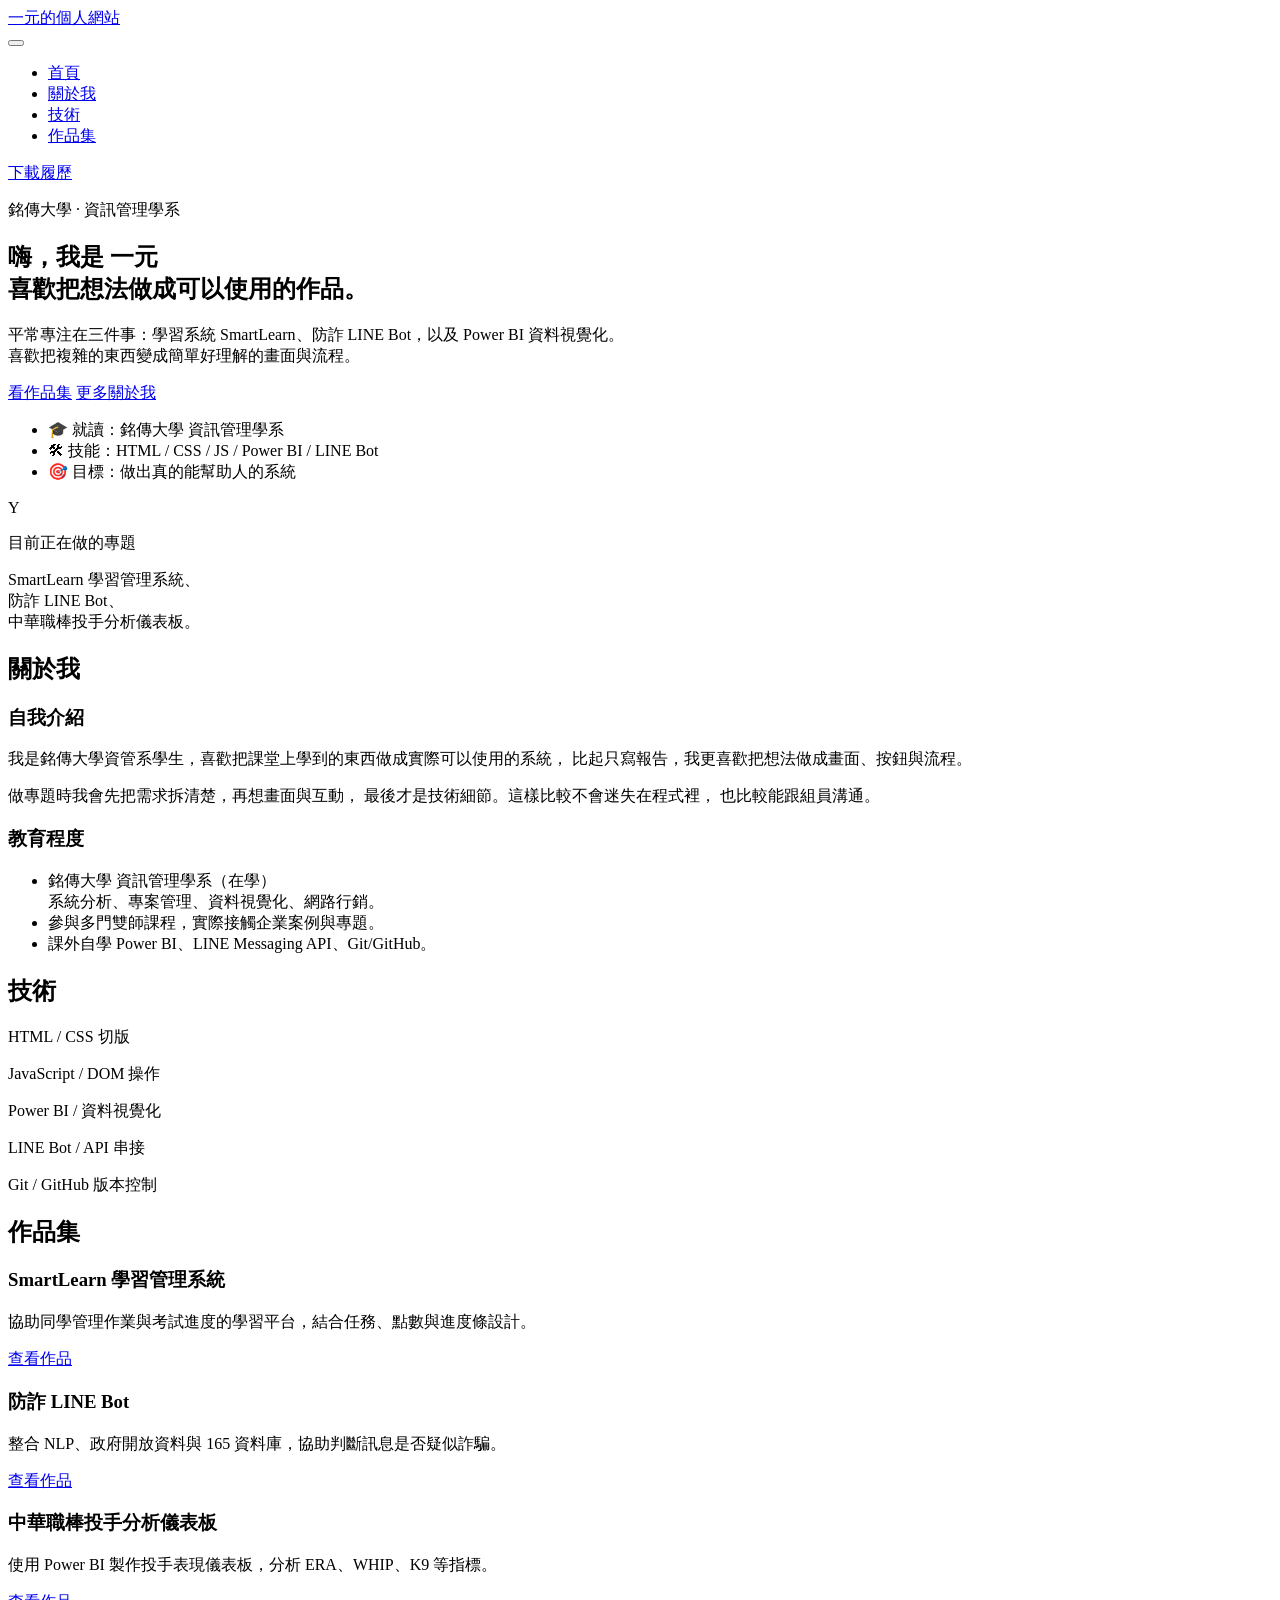
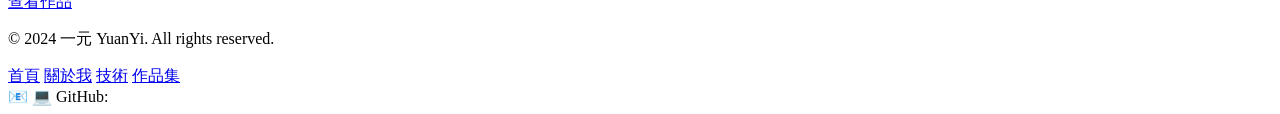
==== src/index.html @ 8326bda0 "docs(readme):新增 readme 內容標題" ====
<!DOCTYPE html>
<html lang="zh-Hant">
  <head>
    <meta charset="UTF-8" />
    <title>一元的個人網站</title>
    <meta name="viewport" content="width=device-width, initial-scale=1.0" />
    <link rel="stylesheet" href="./css/style.css" />
  </head>
  <body>
    <!-- 導覽列 -->
    <header class="site-header">
      <div class="container header__inner">
        <a href="#home" class="header__logo">一元的個人網站</a>

        <nav class="nav" id="siteNav">
          <button class="nav__toggle" id="navToggle" aria-label="切換選單">
            <span></span><span></span><span></span>
          </button>

          <ul class="nav__list">
            <li class="nav__item">
              <a href="#home" class="nav__link is-active">首頁</a>
            </li>
            <li class="nav__item">
              <a href="#about" class="nav__link">關於我</a>
            </li>
            <li class="nav__item">
              <a href="#skills" class="nav__link">技術</a>
            </li>
            <li class="nav__item">
              <a href="#projects" class="nav__link">作品集</a>
            </li>
          </ul>
        </nav>

        <!-- 下載履歷按鈕 -->
        <a href="#" class="btn btn--download">下載履歷</a>
      </div>
    </header>

    <main>
      <!-- 首頁 -->
      <section id="home" class="section section--home">
        <div class="container home">
          <div class="home__left">
            <p class="home__tag">銘傳大學 · 資訊管理學系</p>
            <h1 class="home__title">
              嗨，我是 <span>一元</span><br />
              喜歡把想法做成可以使用的作品。
            </h1>
            <p class="home__desc">
              平常專注在三件事：學習系統 SmartLearn、防詐 LINE Bot，以及 Power
              BI 資料視覺化。<br />
              喜歡把複雜的東西變成簡單好理解的畫面與流程。
            </p>

            <div class="home__actions">
              <a href="#projects" class="btn btn--primary">看作品集</a>
              <a href="#about" class="btn btn--ghost">更多關於我</a>
            </div>

            <ul class="home__meta">
              <li>🎓 就讀：銘傳大學 資訊管理學系</li>
              <li>🛠 技能：HTML / CSS / JS / Power BI / LINE Bot</li>
              <li>🎯 目標：做出真的能幫助人的系統</li>
            </ul>
          </div>

          <div class="home__right">
            <div class="home__photo">
              <!-- 之後可以換成 <img src="./assets/images/me.jpg" alt="個人照片" /> -->
              <div class="home__photo-inner">Y</div>
            </div>

            <div class="home__card">
              <p class="home__card-title">目前正在做的專題</p>
              <p class="home__card-text">
                SmartLearn 學習管理系統、<br />
                防詐 LINE Bot、<br />
                中華職棒投手分析儀表板。
              </p>
            </div>
          </div>
        </div>
      </section>

      <!-- 關於我 -->
      <section id="about" class="section section--about">
        <div class="container about">
          <h2 class="section__title">關於我</h2>

          <div class="about__grid">
            <!-- 自我介紹卡片 -->
            <article class="card about__intro">
              <h3 class="card__title">自我介紹</h3>
              <p class="card__text">
                我是銘傳大學資管系學生，喜歡把課堂上學到的東西做成實際可以使用的系統，
                比起只寫報告，我更喜歡把想法做成畫面、按鈕與流程。
              </p>
              <p class="card__text">
                做專題時我會先把需求拆清楚，再想畫面與互動，
                最後才是技術細節。這樣比較不會迷失在程式裡，
                也比較能跟組員溝通。
              </p>
            </article>

            <!-- 教育程度清單 -->
            <article class="card about__edu">
              <h3 class="card__title">教育程度</h3>
              <ul class="about__list">
                <li>
                  銘傳大學 資訊管理學系（在學）<br />
                  系統分析、專案管理、資料視覺化、網路行銷。
                </li>
                <li>參與多門雙師課程，實際接觸企業案例與專題。</li>
                <li>課外自學 Power BI、LINE Messaging API、Git/GitHub。</li>
              </ul>
            </article>
          </div>
        </div>
      </section>

      <!-- 技術 -->
      <section id="skills" class="section section--skills">
        <div class="container">
          <h2 class="section__title">技術</h2>

          <div class="skills">
            <div class="skills__item">
              <p class="skills__name">HTML / CSS 切版</p>
              <div class="skills__bar">
                <span style="width: 90%"></span>
              </div>
            </div>

            <div class="skills__item">
              <p class="skills__name">JavaScript / DOM 操作</p>
              <div class="skills__bar">
                <span style="width: 70%"></span>
              </div>
            </div>

            <div class="skills__item">
              <p class="skills__name">Power BI / 資料視覺化</p>
              <div class="skills__bar">
                <span style="width: 80%"></span>
              </div>
            </div>

            <div class="skills__item">
              <p class="skills__name">LINE Bot / API 串接</p>
              <div class="skills__bar">
                <span style="width: 65%"></span>
              </div>
            </div>

            <div class="skills__item">
              <p class="skills__name">Git / GitHub 版本控制</p>
              <div class="skills__bar">
                <span style="width: 75%"></span>
              </div>
            </div>
          </div>
        </div>
      </section>

      <!-- 作品集 -->
      <section id="projects" class="section section--projects">
        <div class="container">
          <h2 class="section__title">作品集</h2>

          <div class="projects">
            <article class="project-card">
              <h3 class="project-card__title">SmartLearn 學習管理系統</h3>
              <p class="project-card__text">
                協助同學管理作業與考試進度的學習平台，結合任務、點數與進度條設計。
              </p>
              <a href="#" class="project-card__link">查看作品</a>
            </article>

            <article class="project-card">
              <h3 class="project-card__title">防詐 LINE Bot</h3>
              <p class="project-card__text">
                整合 NLP、政府開放資料與 165 資料庫，協助判斷訊息是否疑似詐騙。
              </p>
              <a href="#" class="project-card__link">查看作品</a>
            </article>

            <article class="project-card">
              <h3 class="project-card__title">中華職棒投手分析儀表板</h3>
              <p class="project-card__text">
                使用 Power BI 製作投手表現儀表板，分析 ERA、WHIP、K9 等指標。
              </p>
              <a href="#" class="project-card__link">查看作品</a>
            </article>
          </div>
        </div>
      </section>
    </main>

    <!-- 頁尾 -->
    <footer class="site-footer">
      <div class="container footer__inner">
        <p class="footer__text">© 2024 一元 YuanYi. All rights reserved.</p>

        <nav class="footer__nav">
          <a href="#home" class="footer__link">首頁</a>
          <a href="#about" class="footer__link">關於我</a>
          <a href="#skills" class="footer__link">技術</a>
          <a href="#projects" class="footer__link">作品集</a>
        </nav>

        <div class="footer__contacts">
          <span class="footer__icon">📧 </span>
          <span class="footer__icon">💻 GitHub:</span>
        </div>
      </div>
    </footer>

    <script src="./main.js"></script>
  </body>
</html>
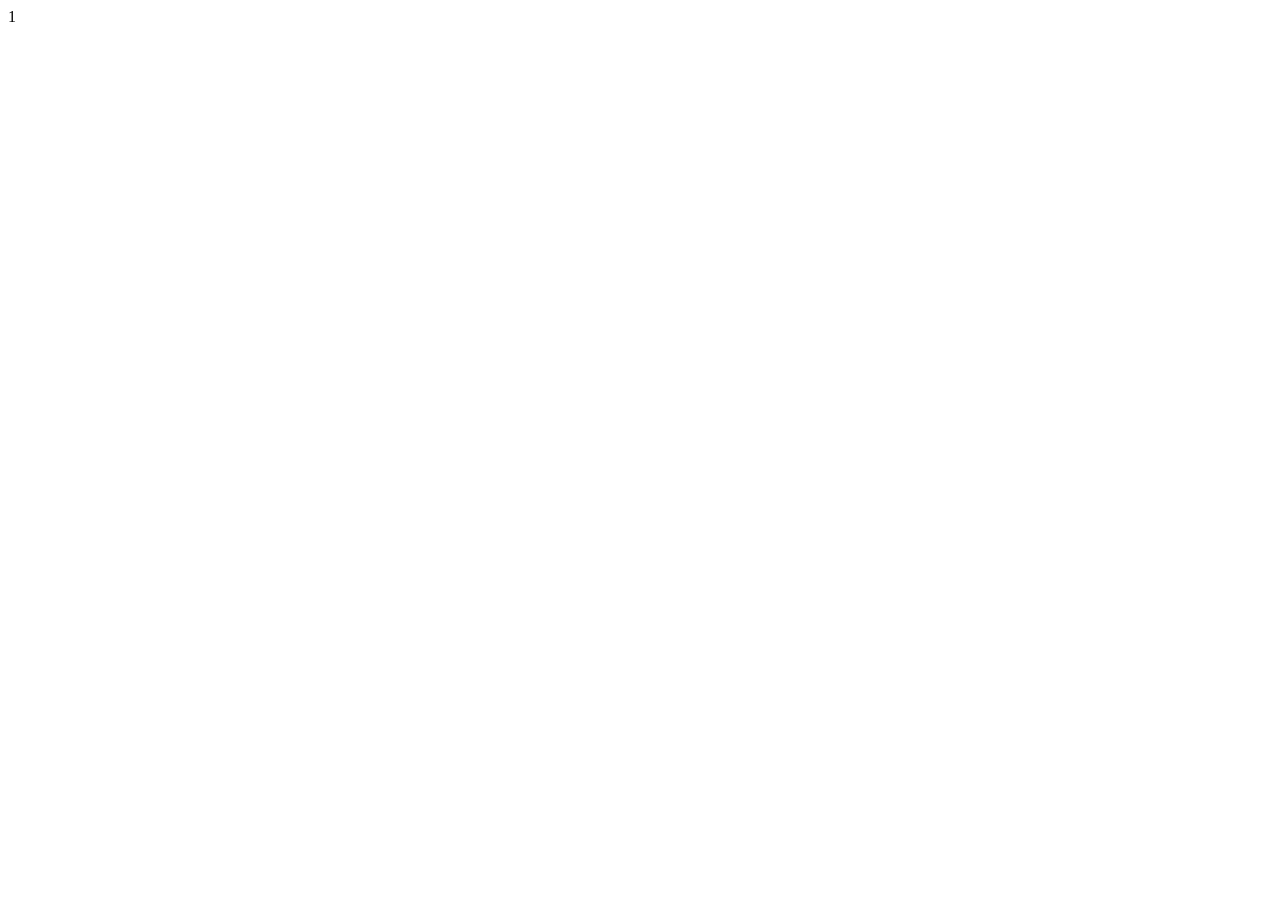
==== commit 07cdd768: "feat(html): 設定網頁標題顯示" ====
--- a/src/index.html
+++ b/src/index.html
@@ -1,222 +1,12 @@
 <!DOCTYPE html>
-<html lang="zh-Hant">
+<html lang="en">
   <head>
     <meta charset="UTF-8" />
-    <title>一元的個人網站</title>
     <meta name="viewport" content="width=device-width, initial-scale=1.0" />
-    <link rel="stylesheet" href="./css/style.css" />
+    <title>蕭源毅的個人履歷網站</title>
   </head>
+  1
   <body>
-    <!-- 導覽列 -->
-    <header class="site-header">
-      <div class="container header__inner">
-        <a href="#home" class="header__logo">一元的個人網站</a>
-
-        <nav class="nav" id="siteNav">
-          <button class="nav__toggle" id="navToggle" aria-label="切換選單">
-            <span></span><span></span><span></span>
-          </button>
-
-          <ul class="nav__list">
-            <li class="nav__item">
-              <a href="#home" class="nav__link is-active">首頁</a>
-            </li>
-            <li class="nav__item">
-              <a href="#about" class="nav__link">關於我</a>
-            </li>
-            <li class="nav__item">
-              <a href="#skills" class="nav__link">技術</a>
-            </li>
-            <li class="nav__item">
-              <a href="#projects" class="nav__link">作品集</a>
-            </li>
-          </ul>
-        </nav>
-
-        <!-- 下載履歷按鈕 -->
-        <a href="#" class="btn btn--download">下載履歷</a>
-      </div>
-    </header>
-
-    <main>
-      <!-- 首頁 -->
-      <section id="home" class="section section--home">
-        <div class="container home">
-          <div class="home__left">
-            <p class="home__tag">銘傳大學 · 資訊管理學系</p>
-            <h1 class="home__title">
-              嗨，我是 <span>一元</span><br />
-              喜歡把想法做成可以使用的作品。
-            </h1>
-            <p class="home__desc">
-              平常專注在三件事：學習系統 SmartLearn、防詐 LINE Bot，以及 Power
-              BI 資料視覺化。<br />
-              喜歡把複雜的東西變成簡單好理解的畫面與流程。
-            </p>
-
-            <div class="home__actions">
-              <a href="#projects" class="btn btn--primary">看作品集</a>
-              <a href="#about" class="btn btn--ghost">更多關於我</a>
-            </div>
-
-            <ul class="home__meta">
-              <li>🎓 就讀：銘傳大學 資訊管理學系</li>
-              <li>🛠 技能：HTML / CSS / JS / Power BI / LINE Bot</li>
-              <li>🎯 目標：做出真的能幫助人的系統</li>
-            </ul>
-          </div>
-
-          <div class="home__right">
-            <div class="home__photo">
-              <!-- 之後可以換成 <img src="./assets/images/me.jpg" alt="個人照片" /> -->
-              <div class="home__photo-inner">Y</div>
-            </div>
-
-            <div class="home__card">
-              <p class="home__card-title">目前正在做的專題</p>
-              <p class="home__card-text">
-                SmartLearn 學習管理系統、<br />
-                防詐 LINE Bot、<br />
-                中華職棒投手分析儀表板。
-              </p>
-            </div>
-          </div>
-        </div>
-      </section>
-
-      <!-- 關於我 -->
-      <section id="about" class="section section--about">
-        <div class="container about">
-          <h2 class="section__title">關於我</h2>
-
-          <div class="about__grid">
-            <!-- 自我介紹卡片 -->
-            <article class="card about__intro">
-              <h3 class="card__title">自我介紹</h3>
-              <p class="card__text">
-                我是銘傳大學資管系學生，喜歡把課堂上學到的東西做成實際可以使用的系統，
-                比起只寫報告，我更喜歡把想法做成畫面、按鈕與流程。
-              </p>
-              <p class="card__text">
-                做專題時我會先把需求拆清楚，再想畫面與互動，
-                最後才是技術細節。這樣比較不會迷失在程式裡，
-                也比較能跟組員溝通。
-              </p>
-            </article>
-
-            <!-- 教育程度清單 -->
-            <article class="card about__edu">
-              <h3 class="card__title">教育程度</h3>
-              <ul class="about__list">
-                <li>
-                  銘傳大學 資訊管理學系（在學）<br />
-                  系統分析、專案管理、資料視覺化、網路行銷。
-                </li>
-                <li>參與多門雙師課程，實際接觸企業案例與專題。</li>
-                <li>課外自學 Power BI、LINE Messaging API、Git/GitHub。</li>
-              </ul>
-            </article>
-          </div>
-        </div>
-      </section>
-
-      <!-- 技術 -->
-      <section id="skills" class="section section--skills">
-        <div class="container">
-          <h2 class="section__title">技術</h2>
-
-          <div class="skills">
-            <div class="skills__item">
-              <p class="skills__name">HTML / CSS 切版</p>
-              <div class="skills__bar">
-                <span style="width: 90%"></span>
-              </div>
-            </div>
-
-            <div class="skills__item">
-              <p class="skills__name">JavaScript / DOM 操作</p>
-              <div class="skills__bar">
-                <span style="width: 70%"></span>
-              </div>
-            </div>
-
-            <div class="skills__item">
-              <p class="skills__name">Power BI / 資料視覺化</p>
-              <div class="skills__bar">
-                <span style="width: 80%"></span>
-              </div>
-            </div>
-
-            <div class="skills__item">
-              <p class="skills__name">LINE Bot / API 串接</p>
-              <div class="skills__bar">
-                <span style="width: 65%"></span>
-              </div>
-            </div>
-
-            <div class="skills__item">
-              <p class="skills__name">Git / GitHub 版本控制</p>
-              <div class="skills__bar">
-                <span style="width: 75%"></span>
-              </div>
-            </div>
-          </div>
-        </div>
-      </section>
-
-      <!-- 作品集 -->
-      <section id="projects" class="section section--projects">
-        <div class="container">
-          <h2 class="section__title">作品集</h2>
-
-          <div class="projects">
-            <article class="project-card">
-              <h3 class="project-card__title">SmartLearn 學習管理系統</h3>
-              <p class="project-card__text">
-                協助同學管理作業與考試進度的學習平台，結合任務、點數與進度條設計。
-              </p>
-              <a href="#" class="project-card__link">查看作品</a>
-            </article>
-
-            <article class="project-card">
-              <h3 class="project-card__title">防詐 LINE Bot</h3>
-              <p class="project-card__text">
-                整合 NLP、政府開放資料與 165 資料庫，協助判斷訊息是否疑似詐騙。
-              </p>
-              <a href="#" class="project-card__link">查看作品</a>
-            </article>
-
-            <article class="project-card">
-              <h3 class="project-card__title">中華職棒投手分析儀表板</h3>
-              <p class="project-card__text">
-                使用 Power BI 製作投手表現儀表板，分析 ERA、WHIP、K9 等指標。
-              </p>
-              <a href="#" class="project-card__link">查看作品</a>
-            </article>
-          </div>
-        </div>
-      </section>
-    </main>
-
-    <!-- 頁尾 -->
-    <footer class="site-footer">
-      <div class="container footer__inner">
-        <p class="footer__text">© 2024 一元 YuanYi. All rights reserved.</p>
-
-        <nav class="footer__nav">
-          <a href="#home" class="footer__link">首頁</a>
-          <a href="#about" class="footer__link">關於我</a>
-          <a href="#skills" class="footer__link">技術</a>
-          <a href="#projects" class="footer__link">作品集</a>
-        </nav>
-
-        <div class="footer__contacts">
-          <span class="footer__icon">📧 </span>
-          <span class="footer__icon">💻 GitHub:</span>
-        </div>
-      </div>
-    </footer>
-
     <script src="./main.js"></script>
   </body>
 </html>
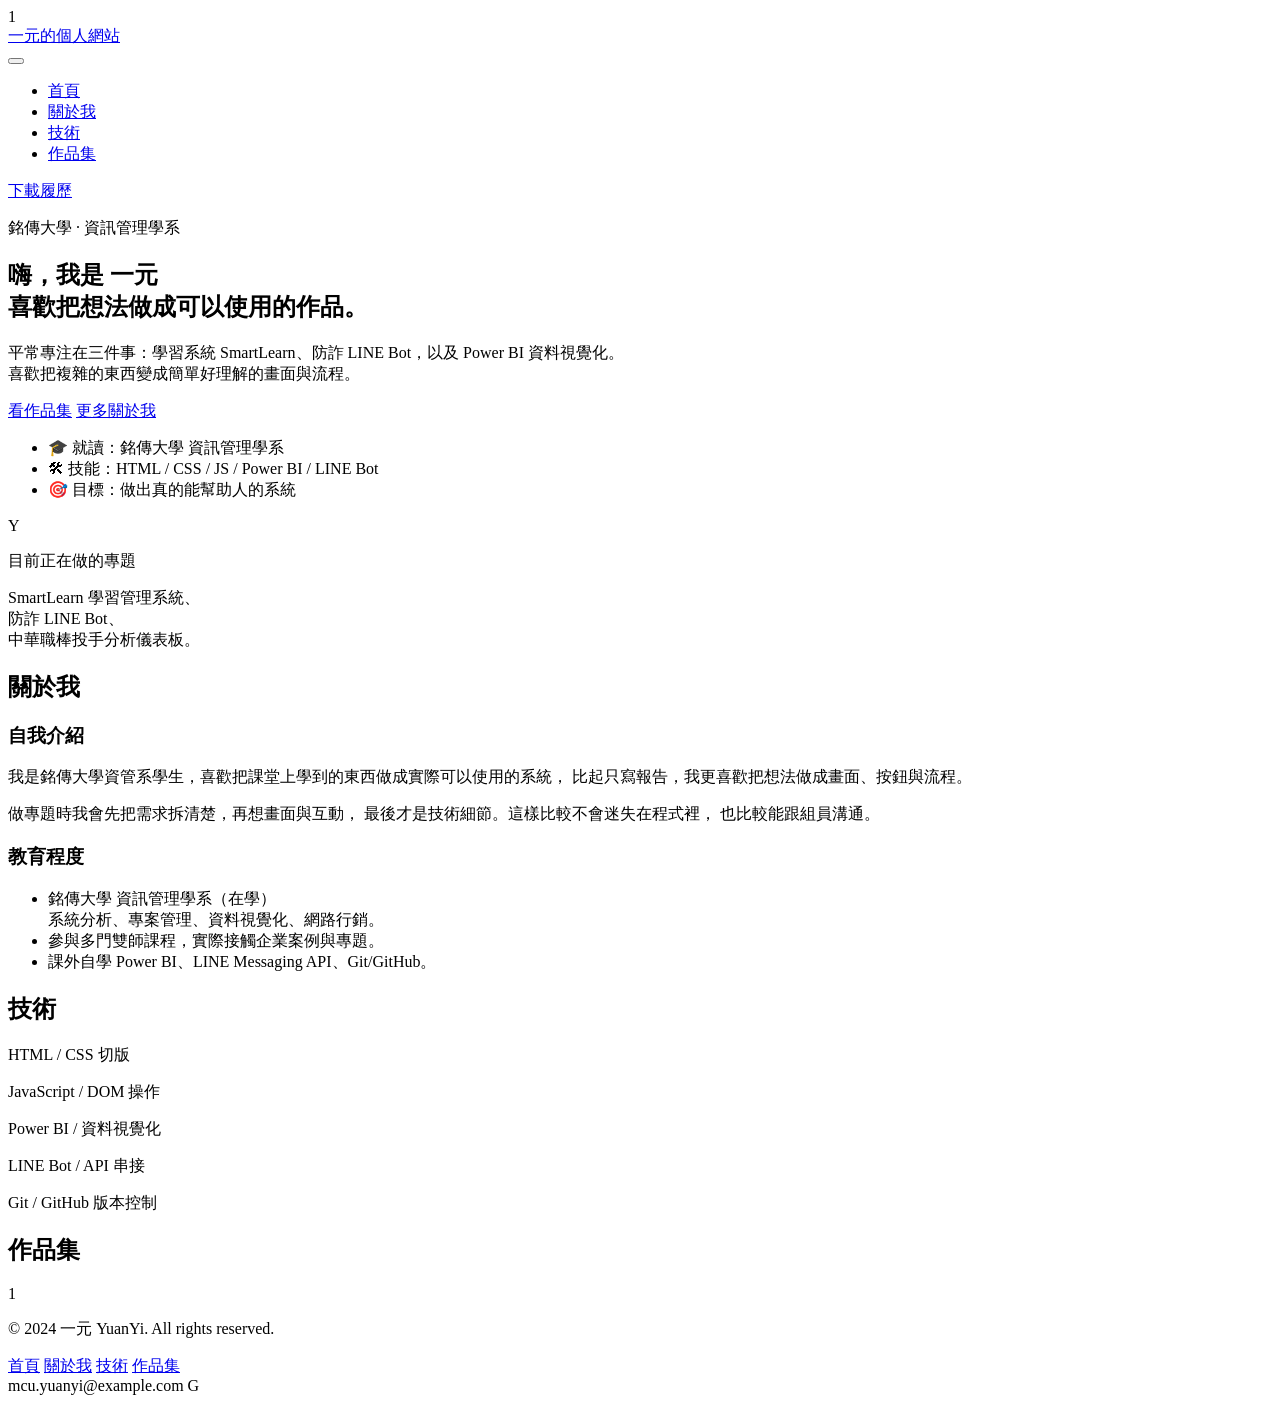
==== commit 38358aed: "feat(html): 結構定義" ====
--- a/src/index.html
+++ b/src/index.html
@@ -7,6 +7,182 @@
   </head>
   1
   <body>
+    <header class="site-header">
+      <div class="container header__inner">
+        <a href="#home" class="header__logo">一元的個人網站</a>
+
+        <nav class="nav" id="siteNav">
+          <button class="nav__toggle" id="navToggle" aria-label="切換選單">
+            <span></span><span></span><span></span>
+          </button>
+
+          <ul class="nav__list">
+            <li class="nav__item">
+              <a href="#home" class="nav__link is-active">首頁</a>
+            </li>
+            <li class="nav__item">
+              <a href="#about" class="nav__link">關於我</a>
+            </li>
+            <li class="nav__item">
+              <a href="#skills" class="nav__link">技術</a>
+            </li>
+            <li class="nav__item">
+              <a href="#projects" class="nav__link">作品集</a>
+            </li>
+          </ul>
+        </nav>
+
+        <a href="#" class="btn btn--download">下載履歷</a>
+      </div>
+    </header>
+
+    <main>
+      <section id="home" class="section section--home">
+        <div class="container home">
+          <div class="home__left">
+            <p class="home__tag">銘傳大學 · 資訊管理學系</p>
+            <h1 class="home__title">
+              嗨，我是 <span>一元</span><br />
+              喜歡把想法做成可以使用的作品。
+            </h1>
+            <p class="home__desc">
+              平常專注在三件事：學習系統 SmartLearn、防詐 LINE Bot，以及 Power
+              BI 資料視覺化。<br />
+              喜歡把複雜的東西變成簡單好理解的畫面與流程。
+            </p>
+
+            <div class="home__actions">
+              <a href="#projects" class="btn btn--primary">看作品集</a>
+              <a href="#about" class="btn btn--ghost">更多關於我</a>
+            </div>
+
+            <ul class="home__meta">
+              <li>🎓 就讀：銘傳大學 資訊管理學系</li>
+              <li>🛠 技能：HTML / CSS / JS / Power BI / LINE Bot</li>
+              <li>🎯 目標：做出真的能幫助人的系統</li>
+            </ul>
+          </div>
+
+          <div class="home__right">
+            <div class="home__photo">
+              <div class="home__photo-inner">Y</div>
+            </div>
+
+            <div class="home__card">
+              <p class="home__card-title">目前正在做的專題</p>
+              <p class="home__card-text">
+                SmartLearn 學習管理系統、<br />
+                防詐 LINE Bot、<br />
+                中華職棒投手分析儀表板。
+              </p>
+            </div>
+          </div>
+        </div>
+      </section>
+
+      <section id="about" class="section section--about">
+        <div class="container about">
+          <h2 class="section__title">關於我</h2>
+
+          <div class="about__grid">
+            <article class="card about__intro">
+              <h3 class="card__title">自我介紹</h3>
+              <p class="card__text">
+                我是銘傳大學資管系學生，喜歡把課堂上學到的東西做成實際可以使用的系統，
+                比起只寫報告，我更喜歡把想法做成畫面、按鈕與流程。
+              </p>
+              <p class="card__text">
+                做專題時我會先把需求拆清楚，再想畫面與互動，
+                最後才是技術細節。這樣比較不會迷失在程式裡，
+                也比較能跟組員溝通。
+              </p>
+            </article>
+
+            <article class="card about__edu">
+              <h3 class="card__title">教育程度</h3>
+              <ul class="about__list">
+                <li>
+                  銘傳大學 資訊管理學系（在學）<br />
+                  系統分析、專案管理、資料視覺化、網路行銷。
+                </li>
+                <li>參與多門雙師課程，實際接觸企業案例與專題。</li>
+                <li>課外自學 Power BI、LINE Messaging API、Git/GitHub。</li>
+              </ul>
+            </article>
+          </div>
+        </div>
+      </section>
+
+      <section id="skills" class="section section--skills">
+        <div class="container">
+          <h2 class="section__title">技術</h2>
+
+          <div class="skills">
+            <div class="skills__item">
+              <p class="skills__name">HTML / CSS 切版</p>
+              <div class="skills__bar">
+                <span style="width: 90%"></span>
+              </div>
+            </div>
+
+            <div class="skills__item">
+              <p class="skills__name">JavaScript / DOM 操作</p>
+              <div class="skills__bar">
+                <span style="width: 70%"></span>
+              </div>
+            </div>
+
+            <div class="skills__item">
+              <p class="skills__name">Power BI / 資料視覺化</p>
+              <div class="skills__bar">
+                <span style="width: 80%"></span>
+              </div>
+            </div>
+
+            <div class="skills__item">
+              <p class="skills__name">LINE Bot / API 串接</p>
+              <div class="skills__bar">
+                <span style="width: 65%"></span>
+              </div>
+            </div>
+
+            <div class="skills__item">
+              <p class="skills__name">Git / GitHub 版本控制</p>
+              <div class="skills__bar">
+                <span style="width: 75%"></span>
+              </div>
+            </div>
+          </div>
+        </div>
+      </section>
+
+      <section id="projects" class="section section--projects">
+        <div class="container">
+          <h2 class="section__title">作品集</h2>
+
+          <div class="projects">1</div>
+        </div>
+      </section>
+    </main>
+
+    <footer class="site-footer">
+      <div class="container footer__inner">
+        <p class="footer__text">© 2024 一元 YuanYi. All rights reserved.</p>
+
+        <nav class="footer__nav">
+          <a href="#home" class="footer__link">首頁</a>
+          <a href="#about" class="footer__link">關於我</a>
+          <a href="#skills" class="footer__link">技術</a>
+          <a href="#projects" class="footer__link">作品集</a>
+        </nav>
+
+        <div class="footer__contacts">
+          <span class="footer__icon">mcu.yuanyi@example.com</span>
+          <span class="footer__icon">G</span>
+        </div>
+      </div>
+    </footer>
+
     <script src="./main.js"></script>
   </body>
 </html>
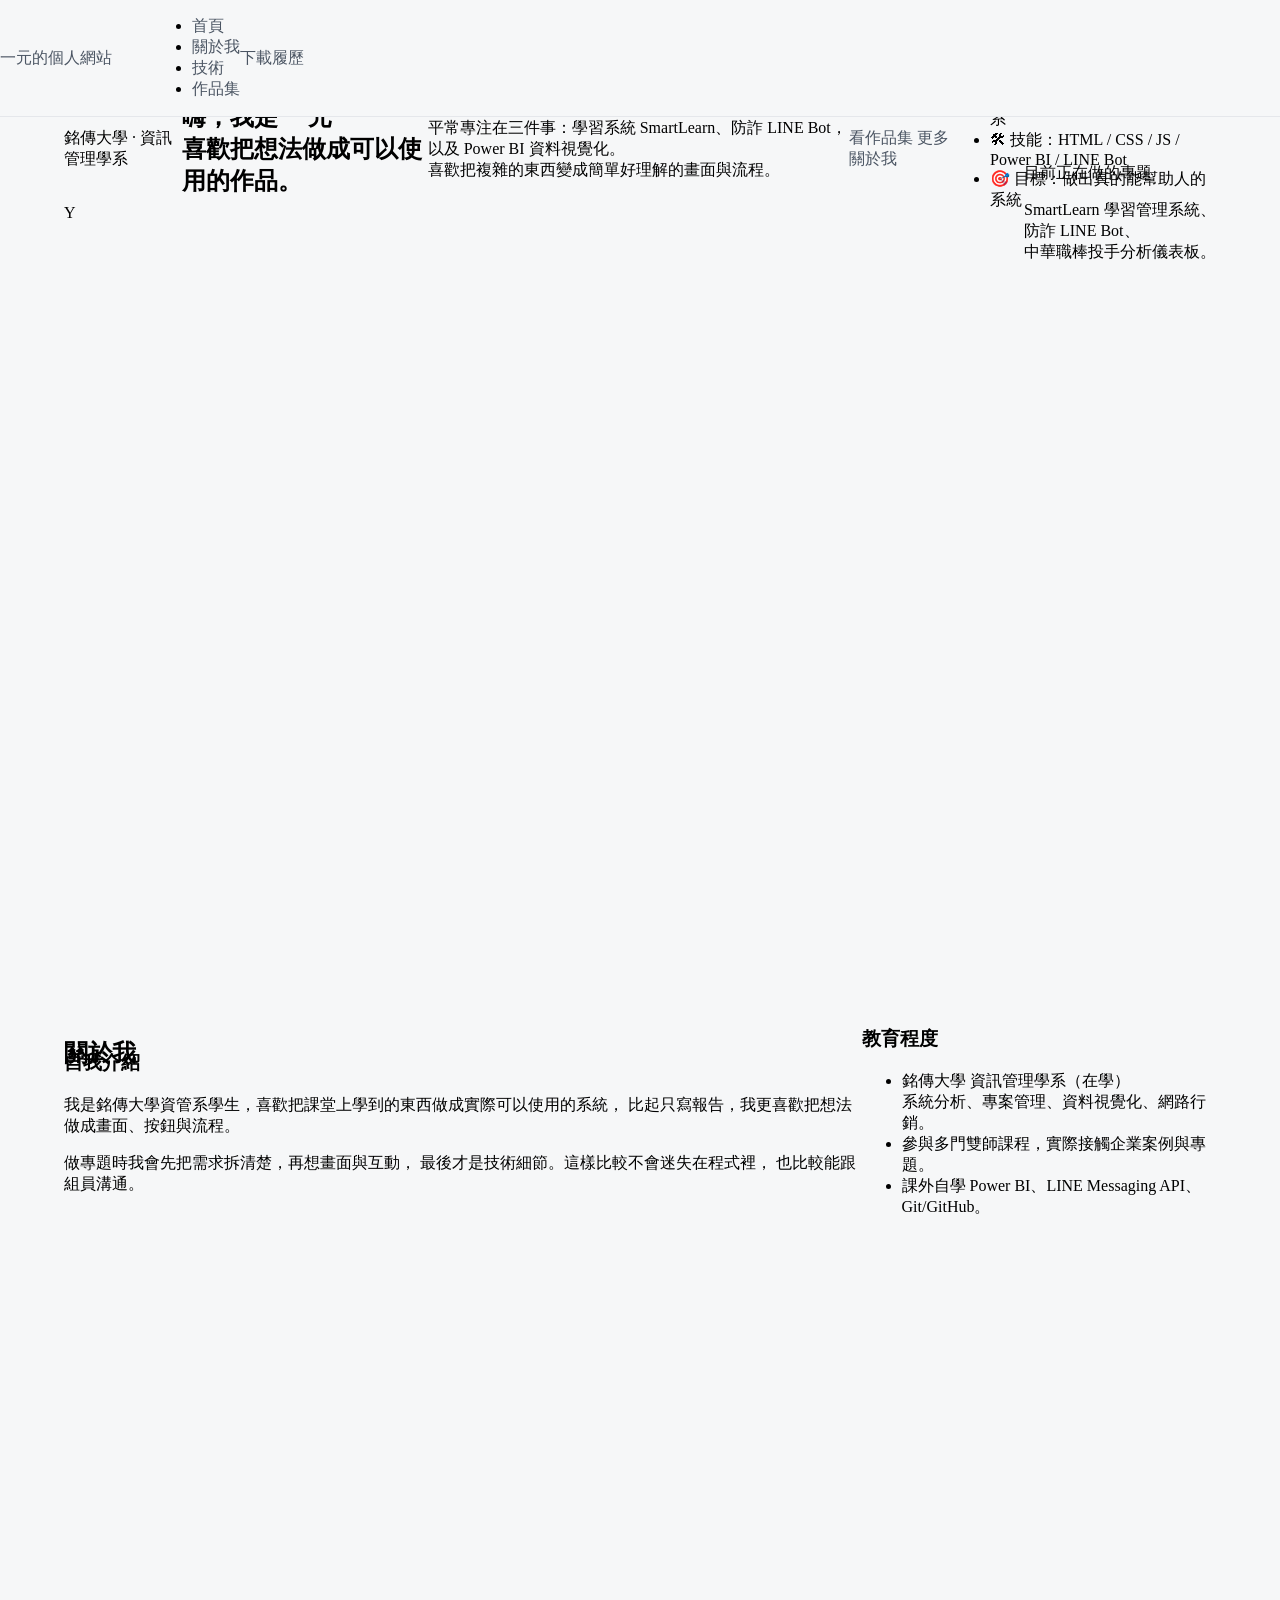
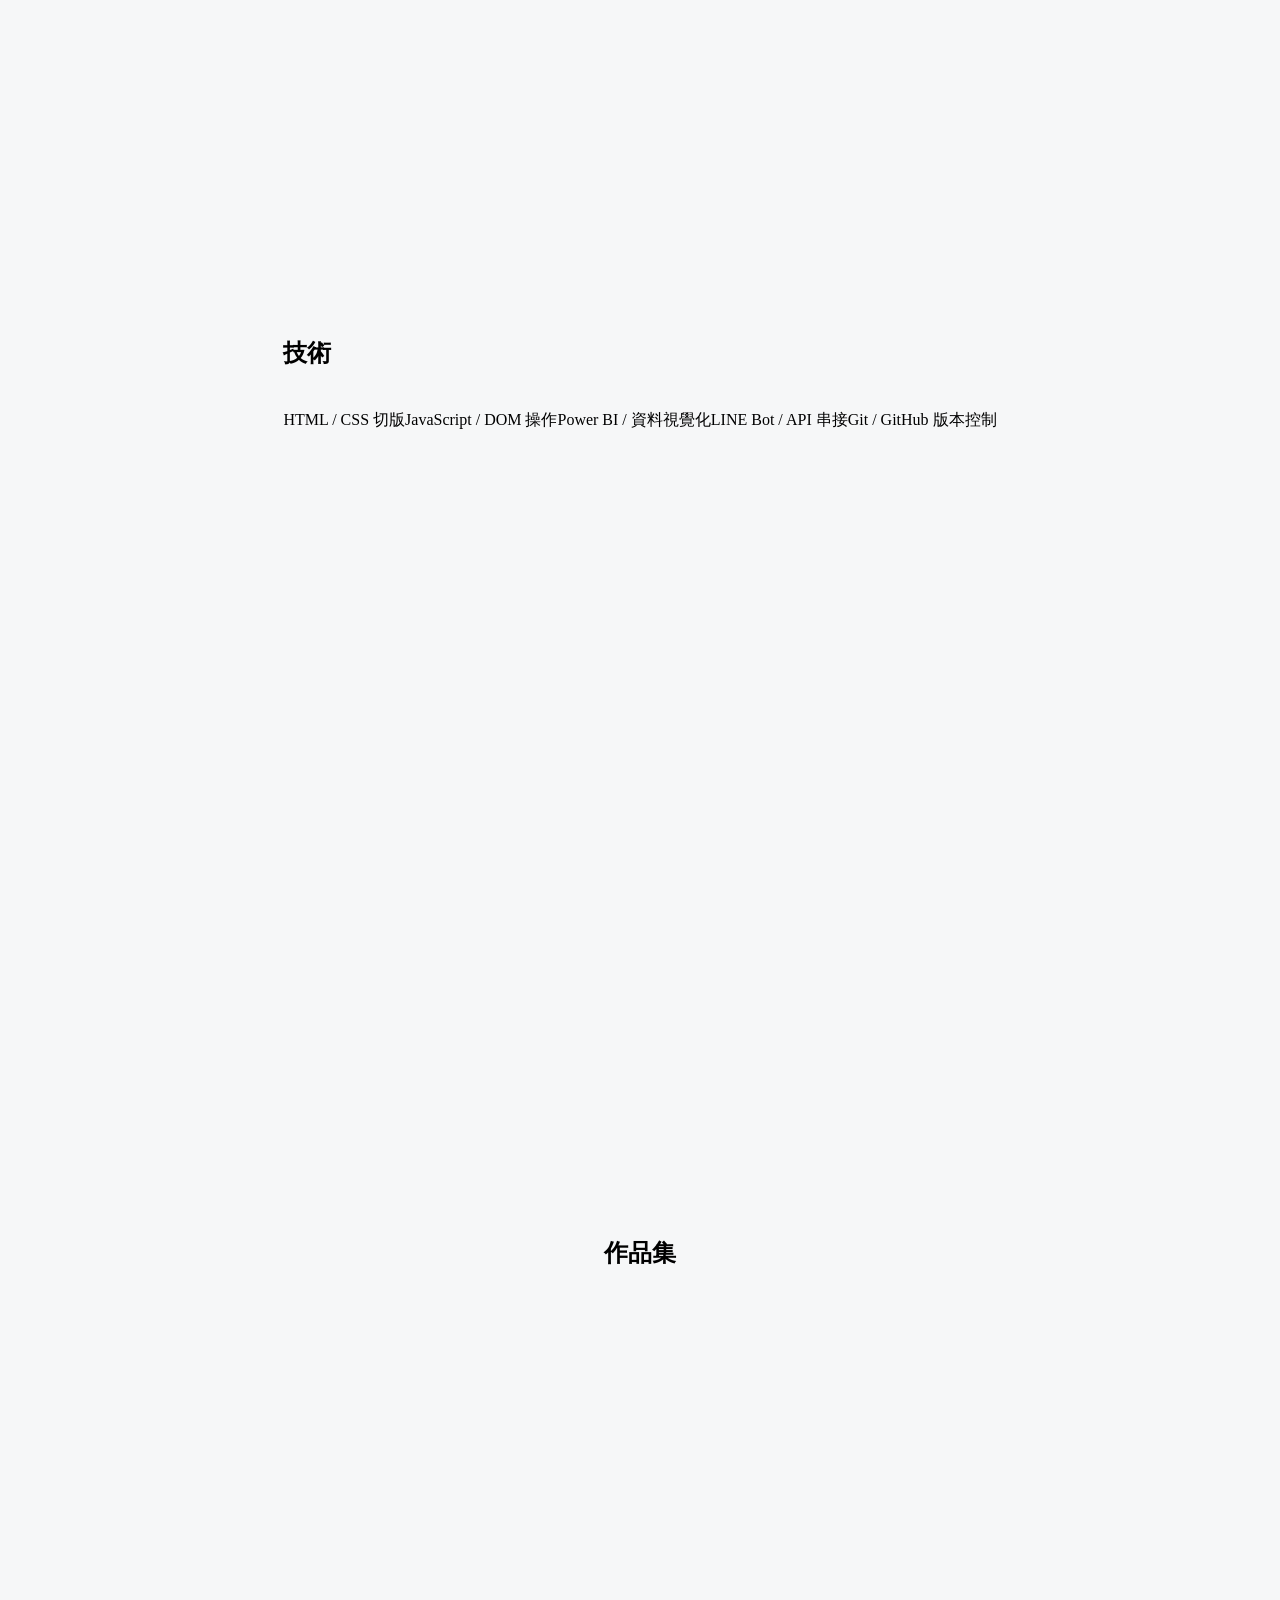
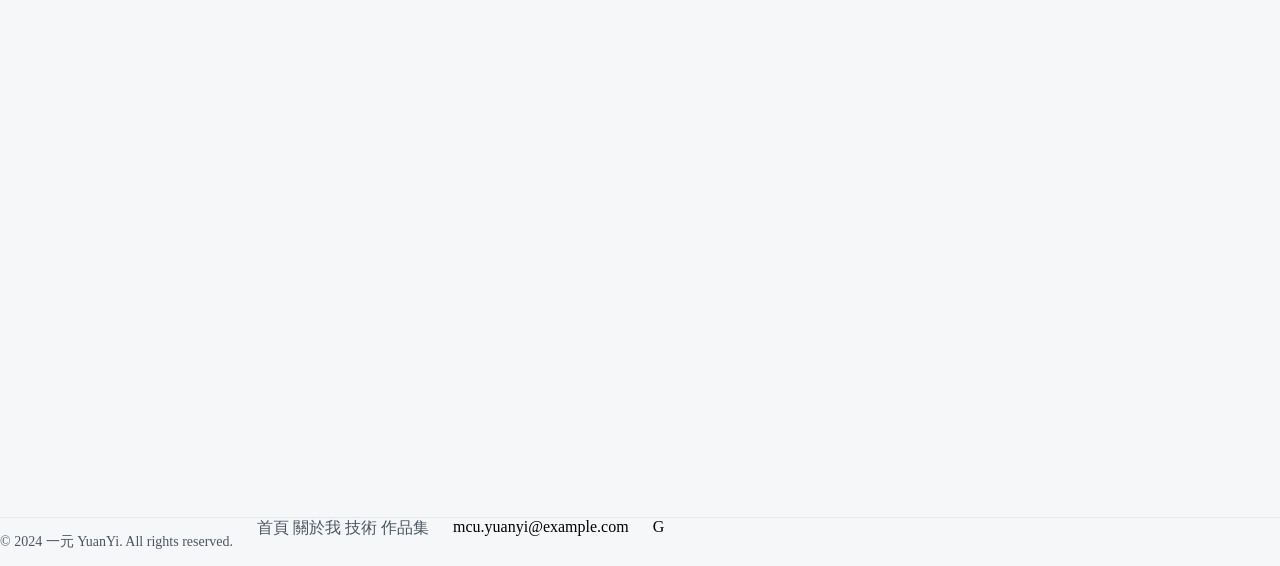
==== commit e1bc851d: "feat(html): 版面樣式定義" ====
--- a/src/index.html
+++ b/src/index.html
@@ -4,8 +4,13 @@
     <meta charset="UTF-8" />
     <meta name="viewport" content="width=device-width, initial-scale=1.0" />
     <title>蕭源毅的個人履歷網站</title>
+    <link rel="stylesheet" href="style.min.css" />
+    <link
+      href="https://fonts.googleapis.com/css2?family=Material+Symbols+Outlined"
+      rel="stylesheet"
+    />
   </head>
-  1
+
   <body>
     <header class="site-header">
       <div class="container header__inner">
@@ -160,7 +165,7 @@
         <div class="container">
           <h2 class="section__title">作品集</h2>
 
-          <div class="projects">1</div>
+          <div class="projects"></div>
         </div>
       </section>
     </main>
--- a/src/style.min.css
+++ b/src/style.min.css
@@ -0,0 +1 @@
+:root{--primary-color: #137fec;--second-color: #aa8e12;--background-color: #f6f7f8;--header-color: #111827;--text-color: #4b5563;--border-color: #e5e7eb;--gray-color-100: #f3f4f6;--gay-color-500: #6b7280;--white-color: #fff}:root{--search-bar-display: flex;--book-min-width: 256px;--container-padding-left: 2rem;--container-padding-right: 2rem;--nav-display: flex}@media screen and (max-width: 1024px){:root{--search-bar-display: none;--aside-display: none;--book-min-width: 200px}}@media screen and (max-width: 640px){:root{--container-padding-left: 1.5rem;--container-padding-right: 1.5rem;--nav-display: none}}section{display:flex;flex-direction:column;min-height:100vh}section div.container{max-width:90vw;margin:0px auto;padding-left:var(--container-padding-left);padding-right:var(--container-padding-right)}section div.container>div{width:100%;height:4rem;display:flex;justify-content:space-between;align-items:center}section div.main{flex-grow:1}a{color:var(--text-color);text-decoration:inherit}a:hover{color:var(--primary-color)}header{border-bottom:solid 1px var(--border-color);background-color:var(--background-color);position:sticky;top:0;z-index:50}header h3{margin:0px;font-size:1.25rem;font-weight:700;line-height:1.75rem;color:var(--primary-color)}header nav{display:var(--nav-display);gap:1.5rem}header nav a{color:var(--text-color);text-decoration:inherit}header nav a:hover{color:var(--primary-color)}header div{display:flex;align-items:center}header div.left{gap:2rem}header div.right{gap:.5rem}header div.search{display:var(--search-bar-display);align-items:stretch;gap:0}header div.search input{border-top-left-radius:1rem;border-bottom-left-radius:1rem;width:200px;padding:1rem .5rem 1rem 1rem;border:none;background-color:var(--gray-color-100)}header div.search input:focus{outline:none}header div.search button{padding:.5rem;border:none;cursor:pointer;border-top-right-radius:1rem;border-bottom-right-radius:1rem;background-color:var(--gray-color-100)}header button{padding:.5rem;border:none;cursor:pointer;background-color:rgba(0,0,0,0);color:var(--text-color)}div.main div.container{padding-top:2rem;padding-bottom:2rem}div.main div.container>div{gap:2rem;height:auto;align-items:start}div.main aside{display:var(--aside-display);width:20%;flex-shrink:0;position:sticky;top:6rem}div.main aside h3{margin:0;font-size:1.125rem;font-weight:500;line-height:1.75rem;color:var(--header-color)}div.main aside nav{margin-top:1.5rem;margin-bottom:1.5rem}div.main aside nav a{padding:.5rem .75rem;border-radius:.5rem;text-decoration:inherit;display:flex;gap:.75em;align-items:center;color:var(--text-color)}div.main aside nav a.active{background-color:var(--primary-color);color:#fff}div.main main{flex:1 1 0%}div.main main h1{margin:0;margin-bottom:1.5rem;font-size:1.875rem;font-weight:600;line-height:2.25rem;color:var(--header-color)}div.main main div.tag{margin-bottom:2rem;display:flex;flex-wrap:wrap;gap:.5rem}div.main main div.tag button{padding:.5rem 1rem;border-width:0px;font-size:.875rem;font-weight:500;line-height:1.25rem;color:var(--text-color);background-color:rgb(from var(--border-color) r g b/0.5);border-radius:1.5rem;cursor:pointer}div.main main div.tag button.selected{background-color:var(--primary-color);color:#fff}div.main main div.books{display:grid;grid-template-columns:repeat(auto-fill, minmax(var(--book-min-width), 1fr));row-gap:2.5rem;-moz-column-gap:1.5rem;column-gap:1.5rem}div.main main div.books>div{display:flex;flex-direction:column;gap:.25rem}div.main main div.books>div img{border-radius:.5rem}div.main main div.books>div h4{margin:0;margin-top:.5rem;font-size:1rem;font-weight:600;line-height:1.5rem;color:var(--header-color)}div.main main div.books>div h4:hover{color:var(--primary-color);cursor:pointer}div.main main div.books>div span:first-of-type{font-size:.875rem;font-weight:500;line-height:1.25rem;color:var(--gay-color-500)}div.main main div.books>div span:last-of-type{font-size:1rem;font-weight:700;line-height:1.5rem;color:var(--primary-color)}footer{border-top:1px solid var(--border-color)}footer div{display:var(--nav-display);gap:1.5rem}footer p{color:var(--text-color);font-size:.875rem;font-weight:400;line-height:1.25rem}html,body{margin:0;padding:0}body{background-color:var(--background-color)}/*# sourceMappingURL=style.min.css.map */
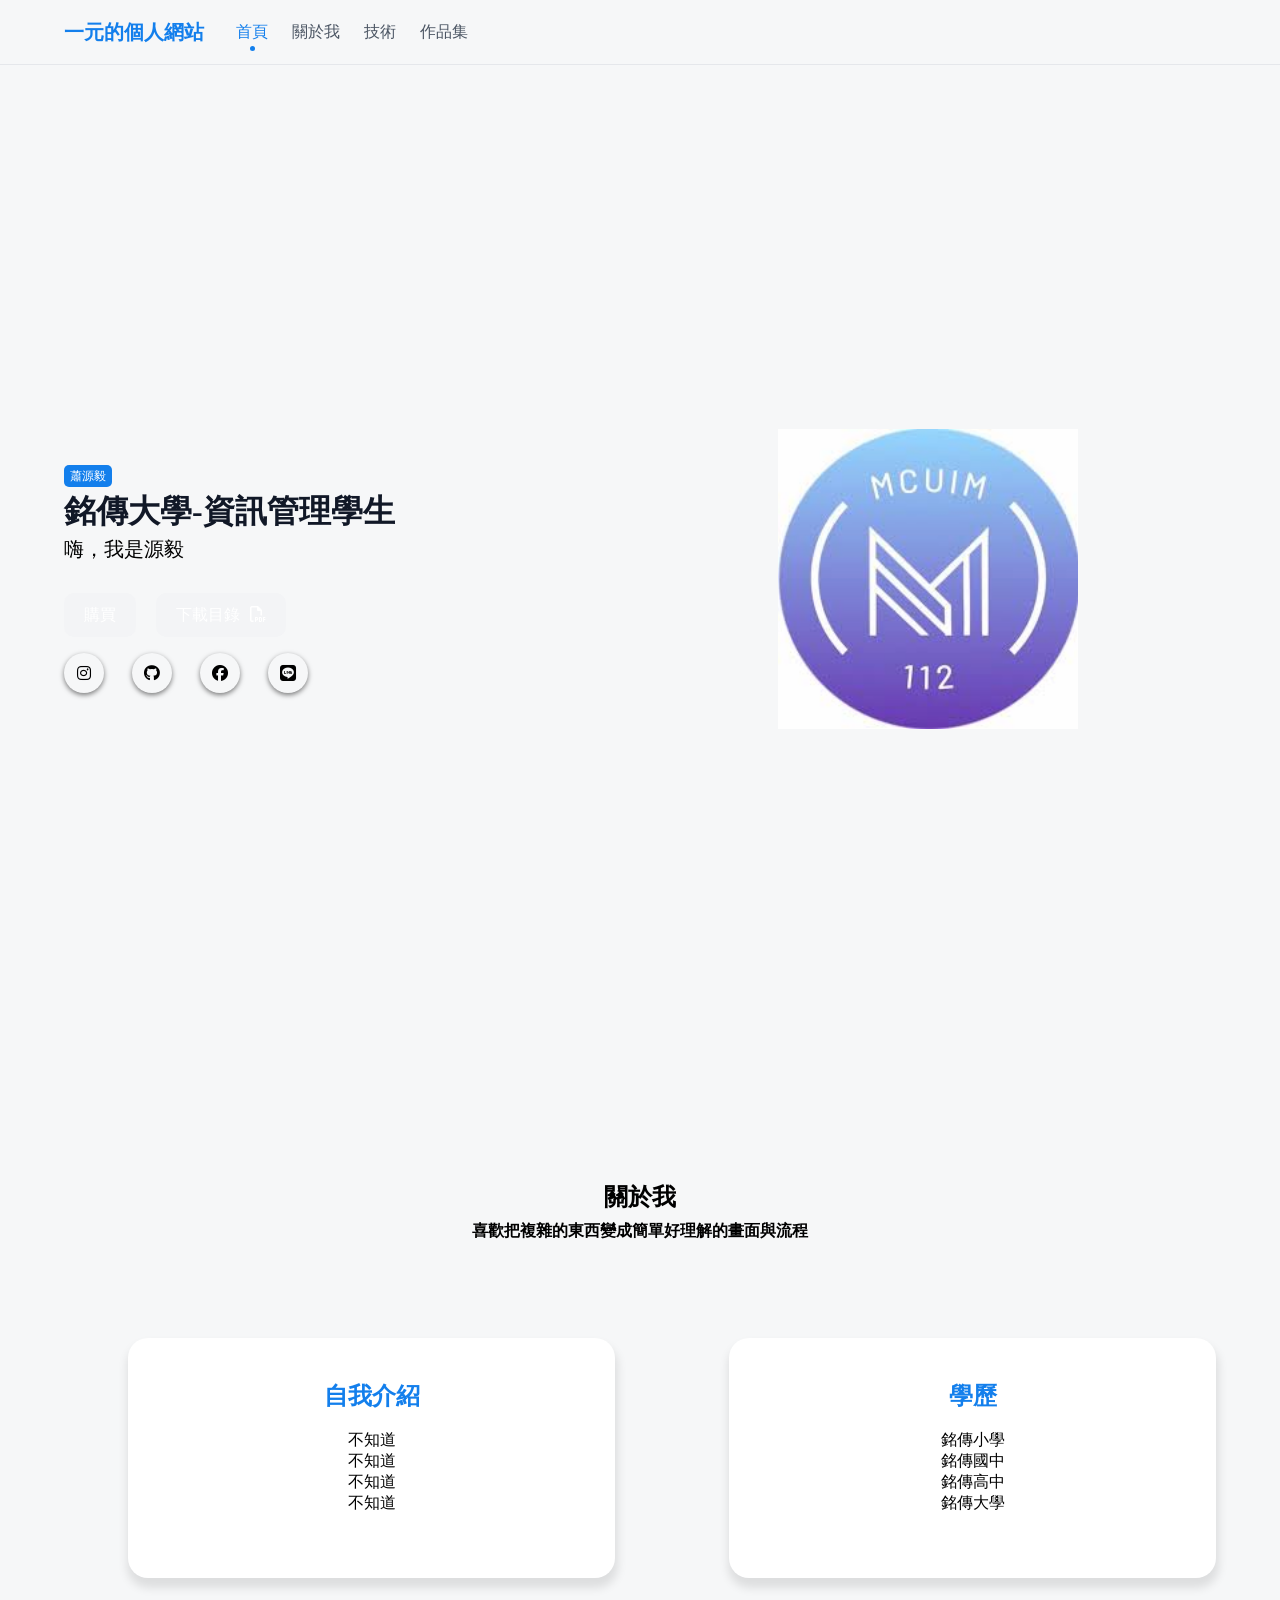
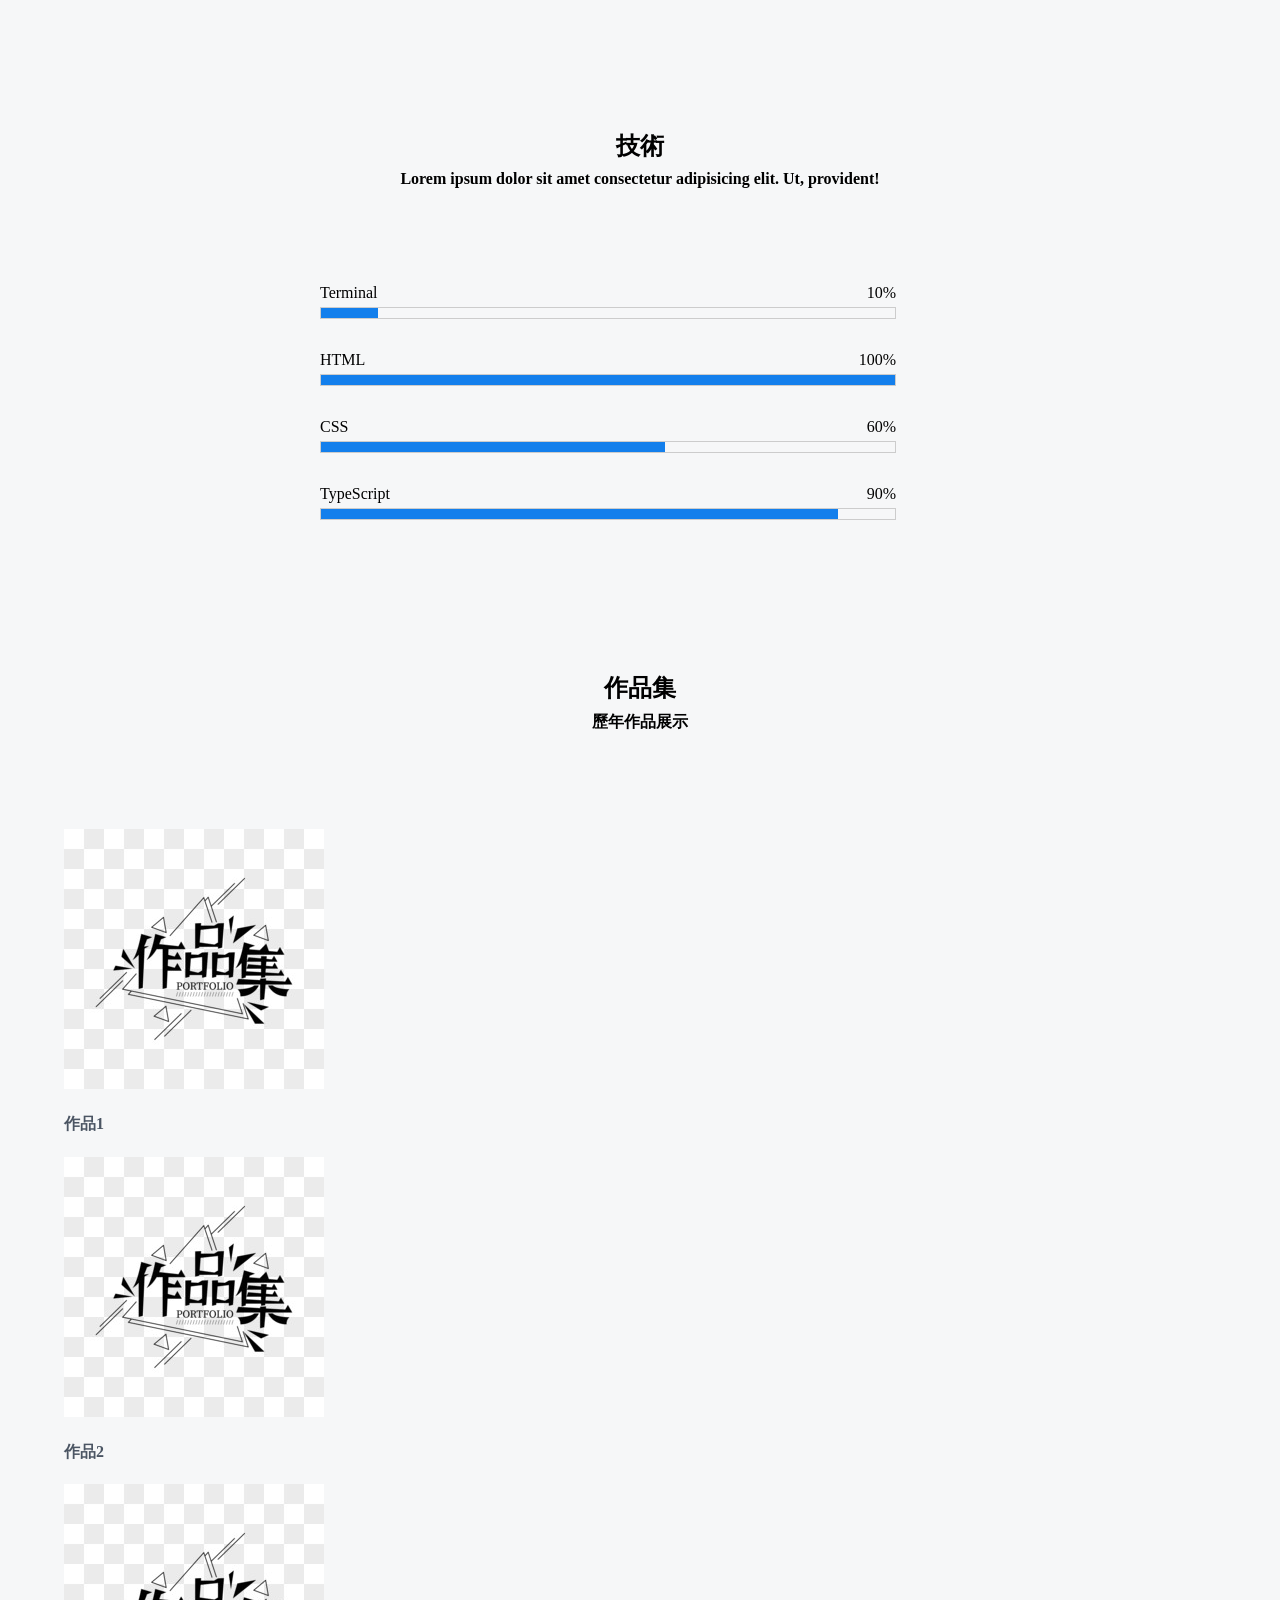
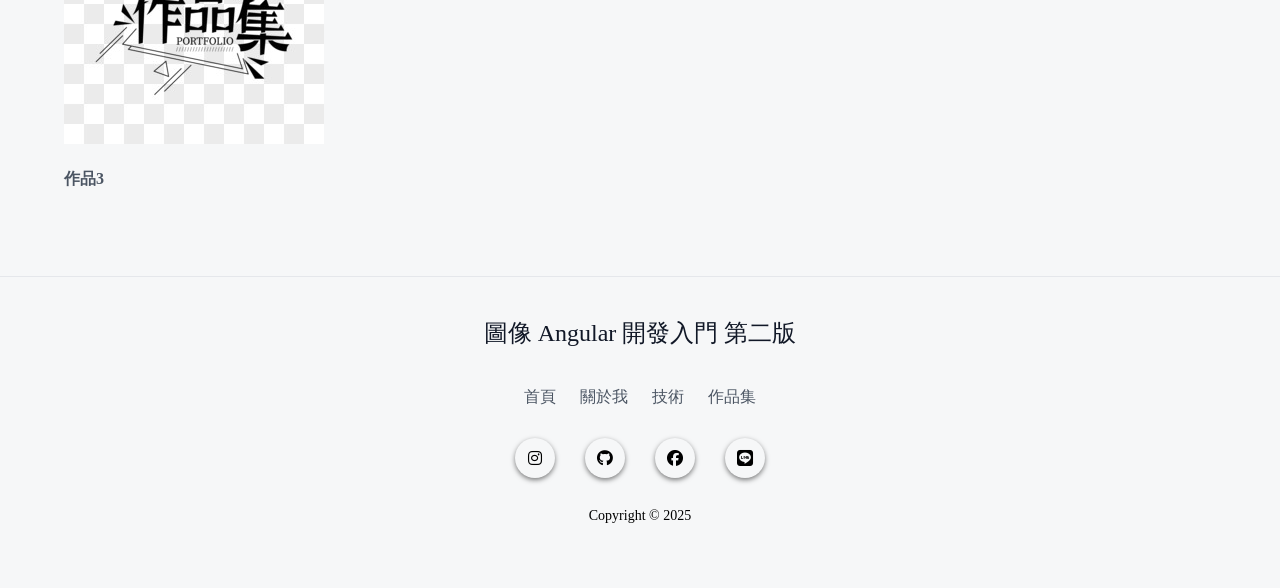
==== commit e7cefb89: "feat(html): 各區域製作與樣式設定" ====
--- a/src/index.html
+++ b/src/index.html
@@ -3,191 +3,185 @@
   <head>
     <meta charset="UTF-8" />
     <meta name="viewport" content="width=device-width, initial-scale=1.0" />
-    <title>蕭源毅的個人履歷網站</title>
-    <link rel="stylesheet" href="style.min.css" />
+    <title>書籍 A 資訊</title>
+    <link rel="stylesheet" href="book.min.css" />
     <link
-      href="https://fonts.googleapis.com/css2?family=Material+Symbols+Outlined"
       rel="stylesheet"
+      href="https://cdnjs.cloudflare.com/ajax/libs/font-awesome/6.6.0/css/all.min.css"
     />
   </head>
+  <body>
+    <section>
+      <header>
+        <div class="container">
+          <div>
+            <h3>一元的個人網站</h3>
+            <nav>
+              <a href="#home" class="active">首頁</a>
+              <a href="#book">關於我</a>
+              <a href="#contact">技術</a>
+              <a href="#projects">作品集</a>
+            </nav>
+          </div>
+        </div>
+      </header>
 
-  <body>
-    <header class="site-header">
-      <div class="container header__inner">
-        <a href="#home" class="header__logo">一元的個人網站</a>
+      <main class="wrapper">
+        <div id="home" class="home">
+          <div class="text">
+            <span>蕭源毅</span>
+            <h3>銘傳大學-資訊管理學生</h3>
+            <strong>嗨，我是源毅</strong>
+            <div class="button">
+              <button type="button">購買</button>
+              <button type="button">
+                下載目錄<i class="fa-regular fa-file-pdf"></i>
+              </button>
+            </div>
+            <div class="icons">
+              <div class="icon"><i class="fa-brands fa-instagram"></i></div>
+              <div class="icon"><i class="fa-brands fa-github"></i></div>
+              <div class="icon"><i class="fa-brands fa-facebook"></i></div>
+              <div class="icon"><i class="fa-brands fa-line"></i></div>
+            </div>
+          </div>
+          <div class="image">
+            <img src="./assets/images/mcuim.jpg" alt="" />
+          </div>
+        </div>
 
-        <nav class="nav" id="siteNav">
-          <button class="nav__toggle" id="navToggle" aria-label="切換選單">
-            <span></span><span></span><span></span>
-          </button>
-
-          <ul class="nav__list">
-            <li class="nav__item">
-              <a href="#home" class="nav__link is-active">首頁</a>
-            </li>
-            <li class="nav__item">
-              <a href="#about" class="nav__link">關於我</a>
-            </li>
-            <li class="nav__item">
-              <a href="#skills" class="nav__link">技術</a>
-            </li>
-            <li class="nav__item">
-              <a href="#projects" class="nav__link">作品集</a>
-            </li>
-          </ul>
-        </nav>
-
-        <a href="#" class="btn btn--download">下載履歷</a>
-      </div>
-    </header>
-
-    <main>
-      <section id="home" class="section section--home">
-        <div class="container home">
-          <div class="home__left">
-            <p class="home__tag">銘傳大學 · 資訊管理學系</p>
-            <h1 class="home__title">
-              嗨，我是 <span>一元</span><br />
-              喜歡把想法做成可以使用的作品。
-            </h1>
-            <p class="home__desc">
-              平常專注在三件事：學習系統 SmartLearn、防詐 LINE Bot，以及 Power
-              BI 資料視覺化。<br />
-              喜歡把複雜的東西變成簡單好理解的畫面與流程。
-            </p>
-
-            <div class="home__actions">
-              <a href="#projects" class="btn btn--primary">看作品集</a>
-              <a href="#about" class="btn btn--ghost">更多關於我</a>
-            </div>
-
-            <ul class="home__meta">
-              <li>🎓 就讀：銘傳大學 資訊管理學系</li>
-              <li>🛠 技能：HTML / CSS / JS / Power BI / LINE Bot</li>
-              <li>🎯 目標：做出真的能幫助人的系統</li>
-            </ul>
+        <div id="book" class="page">
+          <div class="title">
+            <h2>關於我</h2>
+            <strong
+              >喜歡把複雜的東西變成簡單好理解的畫面與流程</strong
+            >
           </div>
 
-          <div class="home__right">
-            <div class="home__photo">
-              <div class="home__photo-inner">Y</div>
-            </div>
-
-            <div class="home__card">
-              <p class="home__card-title">目前正在做的專題</p>
-              <p class="home__card-text">
-                SmartLearn 學習管理系統、<br />
-                防詐 LINE Bot、<br />
-                中華職棒投手分析儀表板。
-              </p>
-            </div>
-          </div>
-        </div>
-      </section>
-
-      <section id="about" class="section section--about">
-        <div class="container about">
-          <h2 class="section__title">關於我</h2>
-
-          <div class="about__grid">
-            <article class="card about__intro">
-              <h3 class="card__title">自我介紹</h3>
-              <p class="card__text">
-                我是銘傳大學資管系學生，喜歡把課堂上學到的東西做成實際可以使用的系統，
-                比起只寫報告，我更喜歡把想法做成畫面、按鈕與流程。
-              </p>
-              <p class="card__text">
-                做專題時我會先把需求拆清楚，再想畫面與互動，
-                最後才是技術細節。這樣比較不會迷失在程式裡，
-                也比較能跟組員溝通。
-              </p>
-            </article>
-
-            <article class="card about__edu">
-              <h3 class="card__title">教育程度</h3>
-              <ul class="about__list">
-                <li>
-                  銘傳大學 資訊管理學系（在學）<br />
-                  系統分析、專案管理、資料視覺化、網路行銷。
-                </li>
-                <li>參與多門雙師課程，實際接觸企業案例與專題。</li>
-                <li>課外自學 Power BI、LINE Messaging API、Git/GitHub。</li>
-              </ul>
-            </article>
-          </div>
-        </div>
-      </section>
-
-      <section id="skills" class="section section--skills">
-        <div class="container">
-          <h2 class="section__title">技術</h2>
-
-          <div class="skills">
-            <div class="skills__item">
-              <p class="skills__name">HTML / CSS 切版</p>
-              <div class="skills__bar">
-                <span style="width: 90%"></span>
+          <div class="content">
+            <div class="introduce">
+              <div class="card">
+                <h3>自我介紹</h3>
+                <div>不知道</div>
+                <div>不知道</div>
+                <div>不知道</div>
+                <div>不知道</div>
               </div>
             </div>
-
-            <div class="skills__item">
-              <p class="skills__name">JavaScript / DOM 操作</p>
-              <div class="skills__bar">
-                <span style="width: 70%"></span>
-              </div>
-            </div>
-
-            <div class="skills__item">
-              <p class="skills__name">Power BI / 資料視覺化</p>
-              <div class="skills__bar">
-                <span style="width: 80%"></span>
-              </div>
-            </div>
-
-            <div class="skills__item">
-              <p class="skills__name">LINE Bot / API 串接</p>
-              <div class="skills__bar">
-                <span style="width: 65%"></span>
-              </div>
-            </div>
-
-            <div class="skills__item">
-              <p class="skills__name">Git / GitHub 版本控制</p>
-              <div class="skills__bar">
-                <span style="width: 75%"></span>
+              <div class="introduce">
+                <div class="card">
+                  <h3>學歷</h3>
+                  <div>銘傳小學</div>
+                  <div>銘傳國中</div>
+                  <div>銘傳高中</div>
+                  <div>銘傳大學</div>
+                </div>
               </div>
             </div>
           </div>
         </div>
-      </section>
 
-      <section id="projects" class="section section--projects">
-        <div class="container">
-          <h2 class="section__title">作品集</h2>
+        <div id="contact" class="page">
+          <div class="title">
+            <h2>技術</h2>
+            <strong
+              >Lorem ipsum dolor sit amet consectetur adipisicing elit. Ut,
+              provident!</strong
+            >
+          </div>
+            <div class="content">
+              <div class="skills">
+                <div class="item">
+                  <span class="skill">
+                    <span>Terminal</span>
+                    <span>10%</span>
+                  </span>
+                  <div class="progress">
+                    <div class="progress-bar" style="width: 10%"></div>
+                  </div>
+                </div>
+                <div class="item">
+                  <span class="skill">
+                    <span>HTML</span>
+                    <span>100%</span>
+                  </span>
+                  <div class="progress">
+                    <div class="progress-bar" style="width: 100%"></div>
+                  </div>
+                </div>
+                <div class="item">
+                  <span class="skill">
+                    <span>CSS</span>
+                    <span>60%</span>
+                  </span>
+                  <div class="progress">
+                    <div class="progress-bar" style="width: 60%"></div>
+                  </div>
+                </div>
+                <div class="item">
+                  <span class="skill">
+                    <span>TypeScript</span>
+                    <span>90%</span>
+                  </span>
+                  <div class="progress">
+                    <div class="progress-bar" style="width: 90%"></div>
+                  </div>
+                </div>
+              </div>
+            </div>
+          </div>
+        </div>
 
-          <div class="projects"></div>
+        <div id="projects" class="page">
+          <div class="title">
+            <h2>作品集</h2>
+            <strong
+              >歷年作品展示</strong
+            >
+          </div>
+
+          <div>
+            <div class="image">
+              <img src="./assets/images/zCNXrag2vD.jpg" alt="" />
+            </div>
+            <h4>
+              <a href="./demo.html" target="_blank">作品1</a>
+            </h4>
+          
+            <div class="image">
+              <img src="./assets/images/zCNXrag2vD.jpg" alt="" />
+            </div>
+            <h4>
+              <a href="./demo.html" target="_blank">作品2</a>
+            </h4>
+          
+            <div class="image">
+              <img src="./assets/images/zCNXrag2vD.jpg" alt="" />
+            </div>
+            <h4>
+              <a href="./demo.html" target="_blank">作品3</a>
+            </h4>
+          </div>
         </div>
-      </section>
-    </main>
+      </main>
 
-    <footer class="site-footer">
-      <div class="container footer__inner">
-        <p class="footer__text">© 2024 一元 YuanYi. All rights reserved.</p>
-
-        <nav class="footer__nav">
-          <a href="#home" class="footer__link">首頁</a>
-          <a href="#about" class="footer__link">關於我</a>
-          <a href="#skills" class="footer__link">技術</a>
-          <a href="#projects" class="footer__link">作品集</a>
+      <footer>
+        <h3>圖像 Angular 開發入門 第二版</h3>
+        <nav>
+          <a href="#home" class="active">首頁</a>
+          <a href="#book">關於我</a>
+          <a href="#contact">技術</a>
+          <a href="#projects">作品集</a>
         </nav>
-
-        <div class="footer__contacts">
-          <span class="footer__icon">mcu.yuanyi@example.com</span>
-          <span class="footer__icon">G</span>
+        <div class="icons">
+          <div class="icon"><i class="fa-brands fa-instagram"></i></div>
+          <div class="icon"><i class="fa-brands fa-github"></i></div>
+          <div class="icon"><i class="fa-brands fa-facebook"></i></div>
+          <div class="icon"><i class="fa-brands fa-line"></i></div>
         </div>
-      </div>
-    </footer>
-
+        <div class="copy-right">Copyright &copy; 2025</div>
+      </footer>
+    </section>
     <script src="./main.js"></script>
   </body>
 </html>
--- a/src/book.min.css
+++ b/src/book.min.css
@@ -0,0 +1 @@
+:root{--primary-color: #137fec;--second-color: #aa8e12;--background-color: #f6f7f8;--header-color: #111827;--text-color: #4b5563;--border-color: #e5e7eb;--gray-color-100: #f3f4f6;--gay-color-500: #6b7280;--white-color: #fff}:root{--search-bar-display: flex;--book-min-width: 256px;--container-padding-left: 2rem;--container-padding-right: 2rem;--header-heading-font-size: 1.25rem;--nav-display: flex;--nav-gap: 1.5rem;--home-heading-font-size: 2rem;--home-image-width: 300px;--home-flex-justify-content: space-between;--home-width: 50%;--about-flex-justify-content: space-between;--introduce-width: 50%;--introduce-card-margin-left: 4rem;--skill-margin-right: 4rem;--skills-width: 50%;--contact-form-grid-columns: repeat(2, 300px);--contact-form-grid-rows: 55px 250px auto;--contact-textarea-grid-column: 1 / 3;--contact-button-grid-column: 1 / -1}@media screen and (max-width: 1024px){:root{--home-heading-font-size: 1.5rem;--home-image-width: 250px;--about-flex-direction: column;--about-flex-justify-content: center;--about-align-items: center;--introduce-width: 65%;--introduce-card-margin-left: 0rem;--skill-margin-right: 0rem;--skills-width: 65%;--contact-form-grid-columns: repeat(2, 250px)}}@media screen and (max-width: 640px){:root{--container-padding-left: 1.5rem;--container-padding-right: 1.5rem;--header-heading-font-size: 1rem;--nav-gap: 1rem;--home-flex-direction: column-reverse;--home-flex-justify-content: center;--home-text-align-items: center;--home-width: 100%;--home-gap: 1.5rem;--introduce-width: 90%;--skills-width: 90%;--contact-margin-bottom: 0px;--contact-form-grid-columns: 80vw;--contact-form-grid-rows: 55px 55px 250px auto;--contact-textarea-grid-column: auto;--contact-button-grid-column: auto}}header{border-bottom:solid 1px var(--border-color);background-color:var(--background-color);position:sticky;top:0;z-index:50}header div.container>div{gap:2rem}header h3{margin:0px;font-size:var(--header-heading-font-size);font-weight:700;line-height:1.75rem;color:var(--primary-color)}header nav{display:var(--nav-display);gap:var(--nav-gap)}header nav .active{position:relative;color:var(--primary-color)}header nav .active::after{content:"";width:5px;height:5px;background-color:var(--primary-color);border-radius:50%;position:absolute;left:calc(50% - 2.5px);bottom:-8px}section{width:100%}section div.container{max-width:90vw;margin:0px auto;padding-left:var(--container-padding-left);padding-right:var(--container-padding-right)}section div.container>div{width:100%;height:4rem;display:flex;align-items:center}section main.wrapper{max-width:90vw;margin:0px auto;padding-left:var(--container-padding-left);padding-right:var(--container-padding-right)}section main.wrapper>div{padding-block:4rem}section main.wrapper>div.home{height:100vh}section main.wrapper>div.page div.title{margin-top:1.5rem;margin-bottom:6rem;text-align:center}section main.wrapper>div.page div.title h2{margin:0;margin-bottom:.5rem}section main.wrapper>div.page div.title strong{color:var(--gray-color-500)}section a{color:var(--text-color);text-decoration:inherit}section a:hover{color:var(--primary-color)}.icon{display:flex;justify-content:center;align-items:center;width:40px;height:40px;border-radius:50%;box-shadow:0px 2px 5px 0px rgba(0,0,0,.5);cursor:pointer}footer{border-top:1px solid var(--border-color);padding-block:2rem 4rem;display:flex;flex-direction:column;justify-content:center;align-items:center;row-gap:30px}footer h3{margin:0;font-size:1.5rem;font-weight:500;line-height:3rem;color:var(--header-color)}footer nav{display:var(--nav-display);justify-content:center;gap:1.5rem}footer div.icons{display:flex;justify-content:center;gap:30px}footer div.copy-right{font-size:.875rem;font-weight:400;line-height:1rem}div.home{display:flex;flex-direction:var(--home-flex-direction);justify-content:var(--home-flex-justify-content);gap:var(--home-gap)}div.home>div{width:var(--home-width)}div.home>div.text{display:flex;flex-direction:column;justify-content:center;align-items:var(--home-text-align-items)}div.home>div.text>span{align-self:var(--home-text-align-items, flex-start);background-color:var(--primary-color);color:var(--white-color);padding:3px 6px;font-size:.75rem;font-weight:400;line-height:1rem;border-radius:5px}div.home>div.text h3{margin:0;font-size:var(--home-heading-font-size);font-weight:700;line-height:3rem;color:var(--header-color)}div.home>div.text strong{font-size:1.25rem;font-weight:400;line-height:1.75rem;margin-bottom:30px;color:var(--gray-color-500)}div.home>div.text div.button{display:flex;gap:1.25rem}div.home>div.text div.button button{font-size:1rem;font-weight:500;line-height:1.25rem;padding:.75rem 1.25rem;background-color:var(--gray-color-100);border:none;border-radius:10px;cursor:pointer}div.home>div.text div.button button:hover{background-color:var(--second-color);color:var(--white-color)}div.home>div.text div.button button>i{margin-left:10px}div.home>div.text div.icons{margin-top:1rem;display:flex;gap:1.75rem}div.home>div.image{display:flex;justify-content:center;align-items:center}div.home>div.image img{width:var(--home-image-width)}div.content{display:flex;flex-direction:var(--about-flex-direction);justify-content:var(--about-flex-justify-content);align-items:var(--about-align-items);gap:50px}div.introduce{width:var(--introduce-width)}div.introduce div.card{display:flex;flex-direction:column;justify-content:center;align-items:center;margin-left:var(--introduce-card-margin-left);padding:1.5rem 1.25rem 4rem;background-color:var(--white-color);border-radius:20px;box-shadow:1px 8px 10px 2px rgba(0,0,0,.1)}div.introduce div.card h3{margin-bottom:1.5rem;font-size:1.5rem;font-weight:600;line-height:1.25rem;color:var(--primary-color)}div.introduce div.card>duv{padding-inline:1.5rem;font-size:1.125rem;font-weight:400;line-height:1.5rem;color:var(--text-color)}div.skills{margin-right:var(--skill-margin-right);width:var(--skills-width);display:flex;flex-direction:column;gap:2rem}div.skills .item{display:flex;flex-direction:column;gap:5px}div.skills .item .skill{display:flex;justify-content:space-between;align-items:center}div.skills .item .progress{height:10px;border:solid 1px #ccc}div.skills .item .progress .progress-bar{height:100%;background-color:var(--primary-color)}div.content{display:flex;justify-content:center;margin-bottom:var(--contact-margin-bottom)}div.form{display:grid;grid-template-columns:var(--contact-form-grid-columns);grid-template-rows:var(--contact-form-grid-rows);gap:10px}div input,div textarea{background:rgba(0,0,0,0);border:2px solid #aaa;border-radius:10px;padding:15px 20px;outline:none}div textarea{grid-column:var(--contact-textarea-grid-column);resize:none}div button{justify-self:center;grid-column:var(--contact-button-grid-column);font-size:1rem;font-weight:500;line-height:1.25rem;padding:.75rem 1.25rem;border:none;border-radius:10px;background-color:var(--primary-color);color:var(--white-color)}div button i{margin-left:10px}html,body{margin:0;padding:0}html{scroll-behavior:smooth}body{background-color:var(--background-color)}/*# sourceMappingURL=book.min.css.map */
